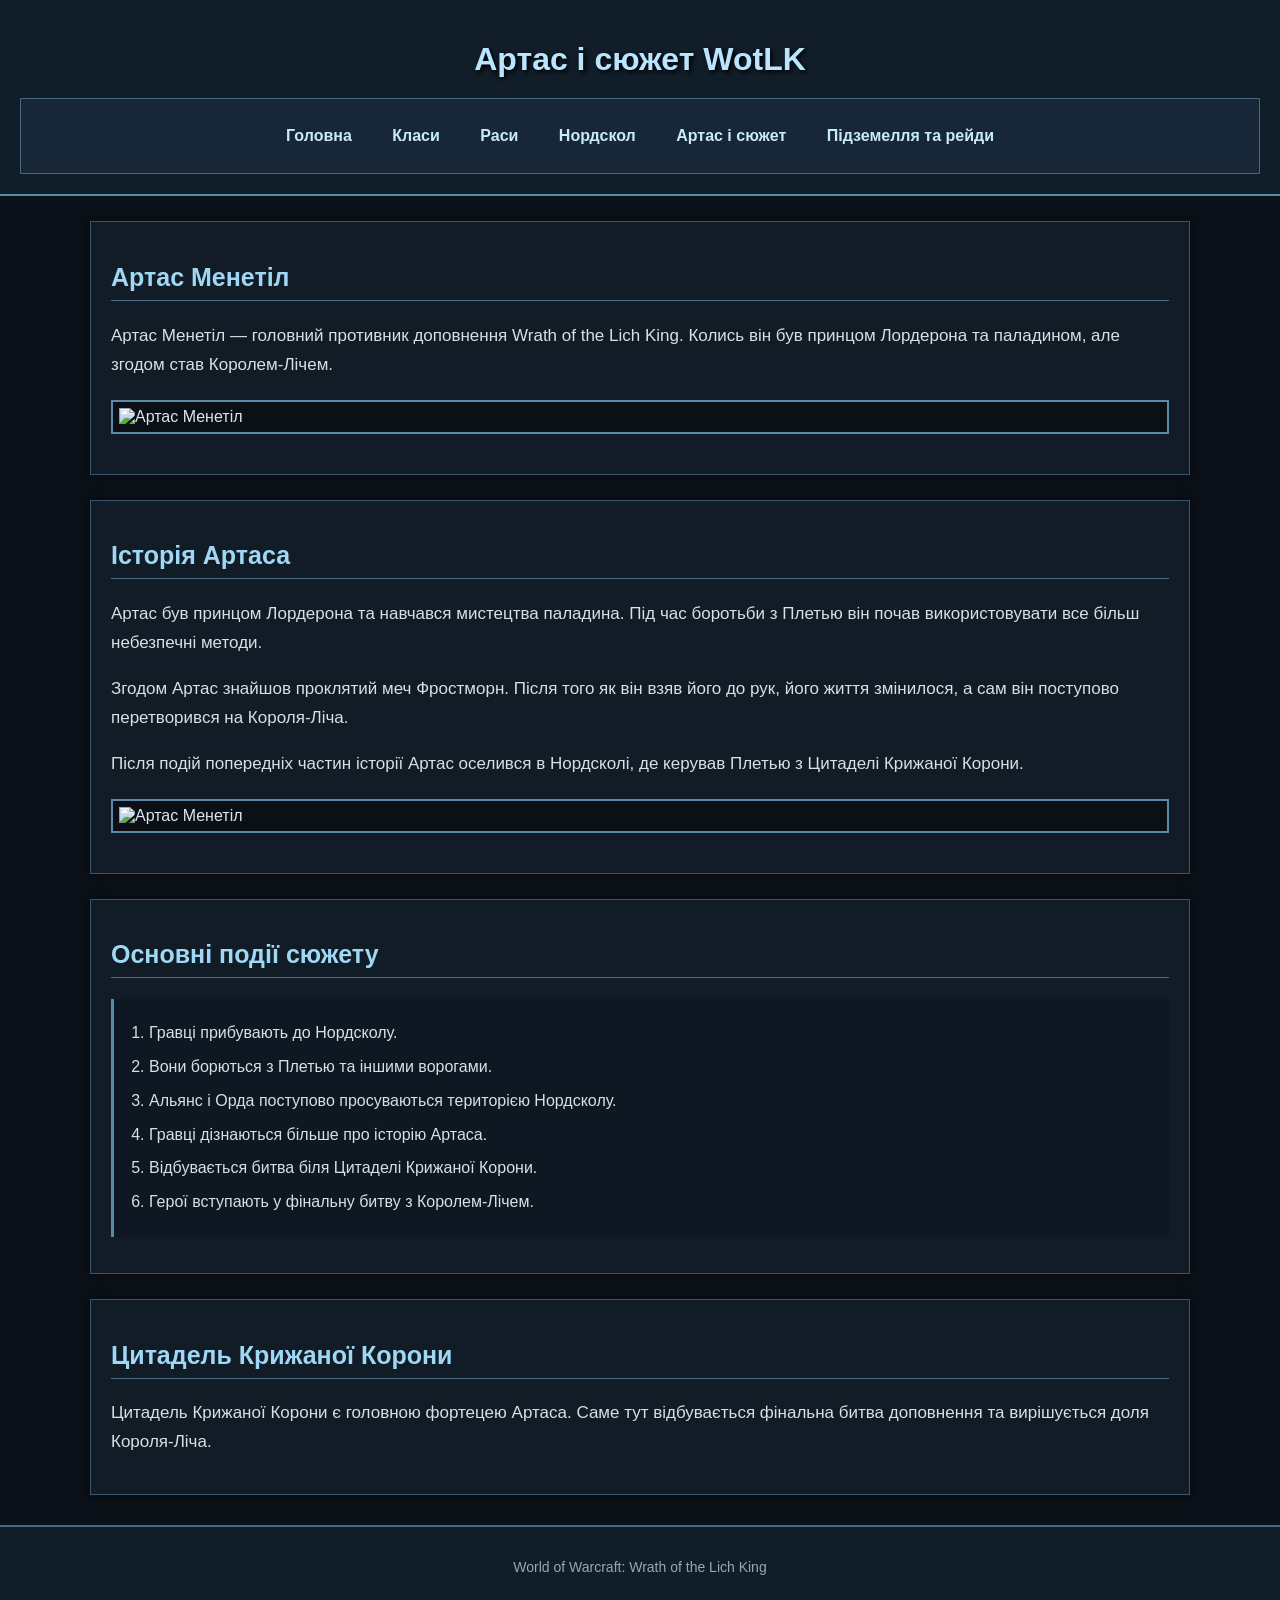
==== arthas.html @ 22b6b6e6 "Add files via upload" ====
<!DOCTYPE html>
<html lang="uk">
<head>
    <meta charset="UTF-8">
    <meta name="viewport" content="width=device-width, initial-scale=1.0">
    <title>Артас і сюжет - World of Warcraft: WotLK</title>
    <link rel="stylesheet" href="style.css">
</head>

<body>

<header>
    <h1>Артас і сюжет WotLK</h1>

    <nav class="menu">
        <a href="index.html">Головна</a>
        <a href="classes.html">Класи</a>
        <a href="races.html">Раси</a>
        <a href="northrend.html">Нордскол</a>
        <a href="arthas.html">Артас і сюжет</a>
        <a href="dungeons.html">Підземелля та рейди</a>
    </nav>
</header>

<main>

    <section class="info-block">
        <h2>Артас Менетіл</h2>

        <p>
            Артас Менетіл — головний противник доповнення Wrath of the Lich King.
            Колись він був принцом Лордерона та паладином, але згодом став
            Королем-Лічем.
        </p>

        <img class="game-image"
             src="https://preview.redd.it/arthas-and-captaino-v0-hiase5p6qcae1.jpg?width=512&format=pjpg&auto=webp&s=e6aa9a82d159b0b4e6fc48b8bf74a64b2a22026b"
             alt="Артас Менетіл">
    </section>

    <section class="info-block">
        <h2>Історія Артаса</h2>

        <p>
            Артас був принцом Лордерона та навчався мистецтва паладина.
            Під час боротьби з Плетью він почав використовувати все більш
            небезпечні методи.
        </p>

        <p>
            Згодом Артас знайшов проклятий меч Фростморн. Після того як він
            взяв його до рук, його життя змінилося, а сам він поступово
            перетворився на Короля-Ліча.
        </p>

        <p>
            Після подій попередніх частин історії Артас оселився в Нордсколі,
            де керував Плетью з Цитаделі Крижаної Корони.
        </p>

        <img class="game-image"
             src="https://encrypted-tbn0.gstatic.com/images?q=tbn:ANd9GcQJNS_r7ngpX3ksXaP6RDQ-9EhUikBnm8tbhycQ5iVVNZxOQE1B13qSXUag&s=10"
             alt="Артас Менетіл">

    </section>

    <section class="info-block">
        <h2>Основні події сюжету</h2>

        <ol>
            <li>Гравці прибувають до Нордсколу.</li>
            <li>Вони борються з Плетью та іншими ворогами.</li>
            <li>Альянс і Орда поступово просуваються територією Нордсколу.</li>
            <li>Гравці дізнаються більше про історію Артаса.</li>
            <li>Відбувається битва біля Цитаделі Крижаної Корони.</li>
            <li>Герої вступають у фінальну битву з Королем-Лічем.</li>
        </ol>
    </section>

    <section class="info-block">
        <h2>Цитадель Крижаної Корони</h2>

        <p>
            Цитадель Крижаної Корони є головною фортецею Артаса. Саме тут
            відбувається фінальна битва доповнення та вирішується доля
            Короля-Ліча.
        </p>
    </section>

</main>

<footer>
    <p>World of Warcraft: Wrath of the Lich King</p>
</footer>

</body>
</html>
---- style.css ----
/* Основні налаштування сторінки */

body {
    background-color: #0b1118;
    color: #d9e7f2;
    font-family: Arial, sans-serif;
    margin: 0;
    padding: 0;
}

/* Верхня частина сайту */

header {
    background-color: #111d29;
    border-bottom: 2px solid #5d89a8;
    padding: 20px;
    text-align: center;
}

h1 {
    color: #b9e5ff;
    font-size: 32px;
    margin-bottom: 20px;
    text-shadow: 2px 2px 4px #000000;
}

h2 {
    color: #9ed8f5;
    border-bottom: 1px solid #496d86;
    padding-bottom: 8px;
}

/* Верхнє меню */

.menu {
    background-color: #172737;
    border: 1px solid #45677f;
    padding: 12px;
}

.menu a {
    color: #c7eaff;
    text-decoration: none;
    font-weight: bold;
    margin: 5px;
    padding: 10px 12px;
    display: inline-block;
    border: 1px solid transparent;
}

.menu a:hover {
    color: #ffffff;
    background-color: #29465c;
    border: 1px solid #7db5d4;
}

/* Основний вміст */

main {
    max-width: 1100px;
    margin: 25px auto;
    padding: 0 20px;
}

.info-block {
    background-color: #111c27;
    border: 1px solid #39566c;
    padding: 20px;
    margin-bottom: 25px;
    box-shadow: 0 0 10px #05080b;
}

/* Текст */

p {
    color: #d5e0e8;
    font-size: 17px;
    line-height: 1.7;
}

b {
    color: #bde6ff;
}

/* Заголовки */

h2 {
    font-size: 25px;
}

/* Таблиці */

table {
    width: 100%;
    border-collapse: collapse;
    margin: 20px 0;
    background-color: #101b25;
}

th {
    background-color: #243c50;
    color: #c9ecff;
    border: 1px solid #58778c;
    padding: 12px;
    text-align: center;
}

td {
    border: 1px solid #405b6d;
    padding: 12px;
    color: #d5e1e8;
}

tr:hover {
    background-color: #1c3345;
}

/* Зображення */

.game-image {
    display: block;
    max-width: 100%;
    width: auto;
    margin: 20px auto;
    padding: 6px;
    border: 2px solid #5d89a8;
    background-color: #0a1016;
}

/* Списки */

ul,
ol {
    background-color: #0d1822;
    border-left: 3px solid #5d89a8;
    padding: 15px 35px;
    line-height: 1.8;
}

li {
    color: #d5e1e8;
    margin: 5px 0;
}

/* Посилання в тексті */

a {
    color: #8fd5ff;
}

a:hover {
    color: #ffffff;
}

/* Нижня частина сайту */

footer {
    background-color: #111d29;
    border-top: 2px solid #45677f;
    text-align: center;
    padding: 15px;
    margin-top: 30px;
}

footer p {
    color: #91a9b8;
    font-size: 14px;
}
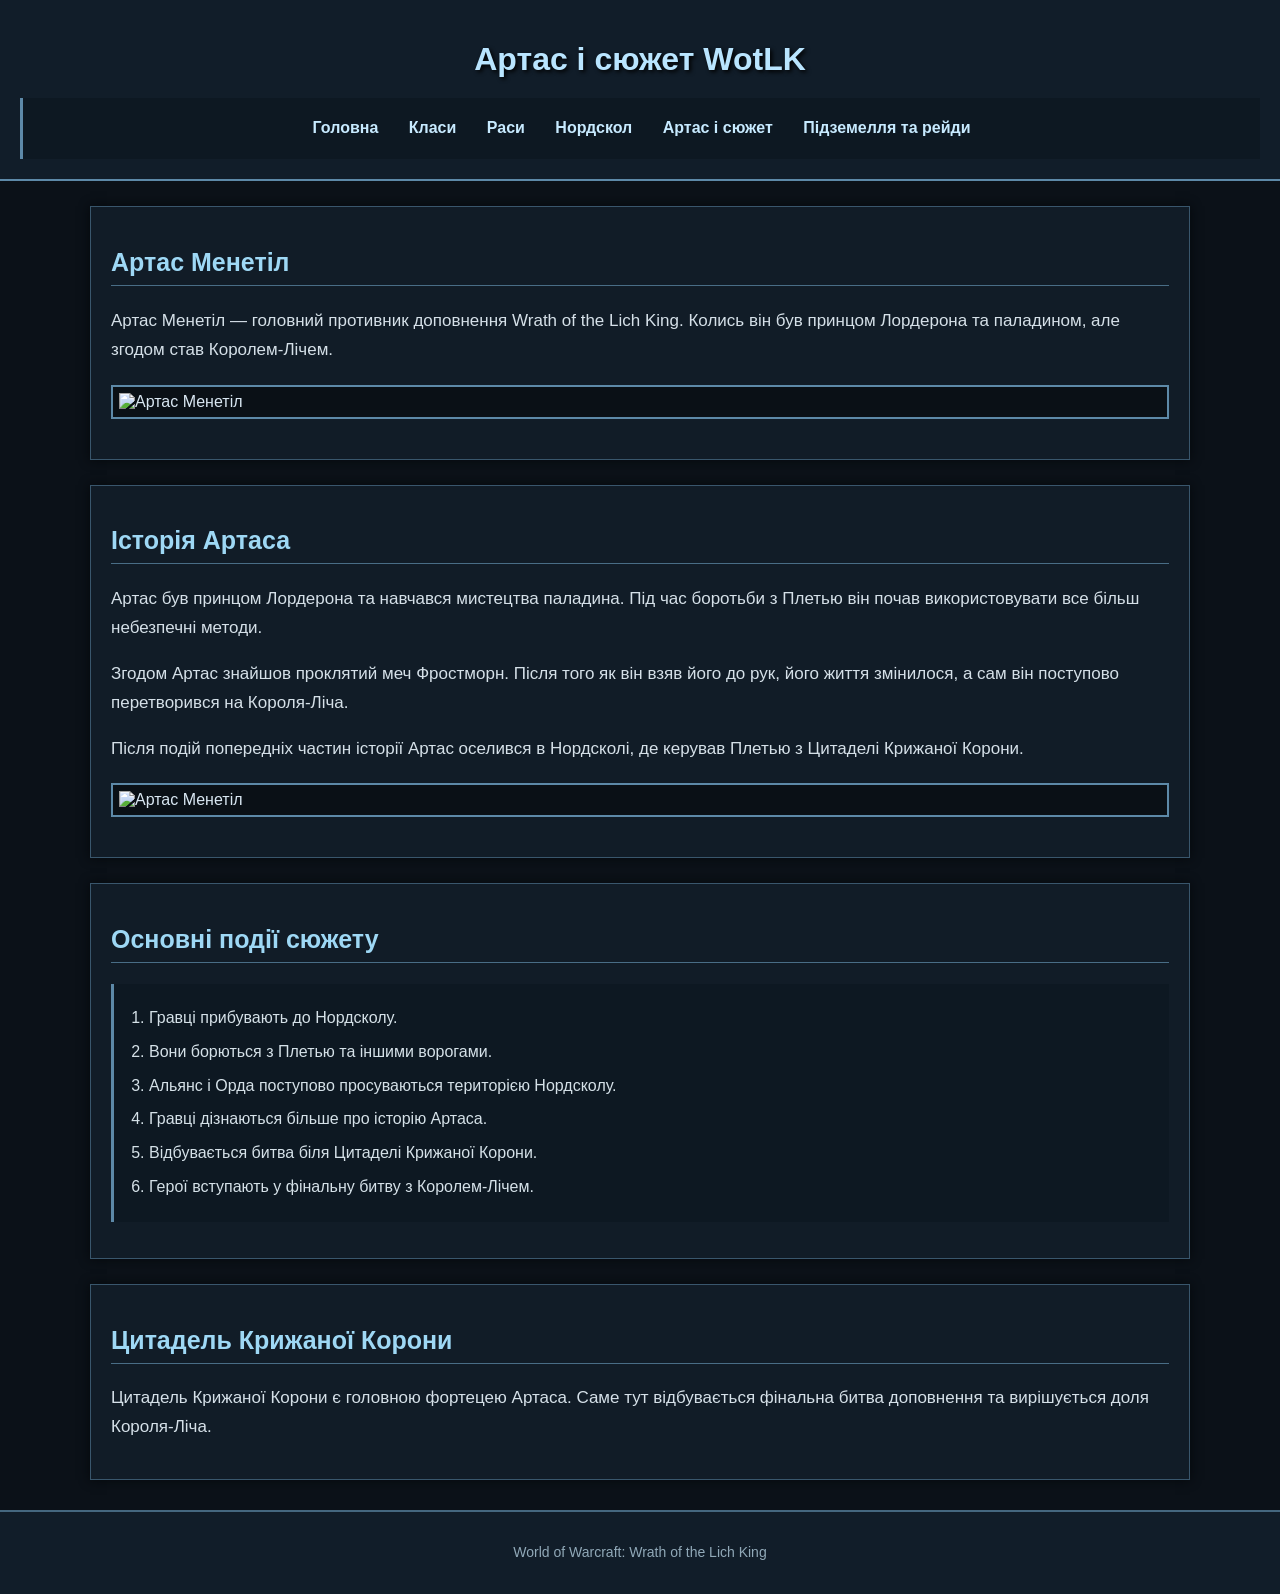
==== commit 1cc77490: "Add files via upload" ====
--- a/arthas.html
+++ b/arthas.html
@@ -13,12 +13,14 @@
     <h1>Артас і сюжет WotLK</h1>
 
     <nav class="menu">
-        <a href="index.html">Головна</a>
-        <a href="classes.html">Класи</a>
-        <a href="races.html">Раси</a>
-        <a href="northrend.html">Нордскол</a>
-        <a href="arthas.html">Артас і сюжет</a>
-        <a href="dungeons.html">Підземелля та рейди</a>
+        <ul>
+            <li><a href="index.html">Головна</a></li>
+            <li><a href="classes.html">Класи</a></li>
+            <li><a href="races.html">Раси</a></li>
+            <li><a href="northrend.html">Нордскол</a></li>
+            <li><a href="arthas.html">Артас і сюжет</a></li>
+            <li><a href="dungeons.html">Підземелля та рейди</a></li>
+        </ul>
     </nav>
 </header>
 
--- a/style.css
+++ b/style.css
@@ -32,17 +32,21 @@
 
 /* Верхнє меню */
 
-.menu {
-    background-color: #172737;
-    border: 1px solid #45677f;
-    padding: 12px;
+.menu ul {
+    list-style: none;
+    margin: 0;
+    padding: 0;
+    text-align: center;
+}
+
+.menu li {
+    display: inline-block;
 }
 
 .menu a {
     color: #c7eaff;
     text-decoration: none;
     font-weight: bold;
-    margin: 5px;
     padding: 10px 12px;
     display: inline-block;
     border: 1px solid transparent;
@@ -52,6 +56,11 @@
     color: #ffffff;
     background-color: #29465c;
     border: 1px solid #7db5d4;
+}
+
+.menu a:active {
+    background-color: #5d89a8;
+    color: #ffffff;
 }
 
 /* Основний вміст */
